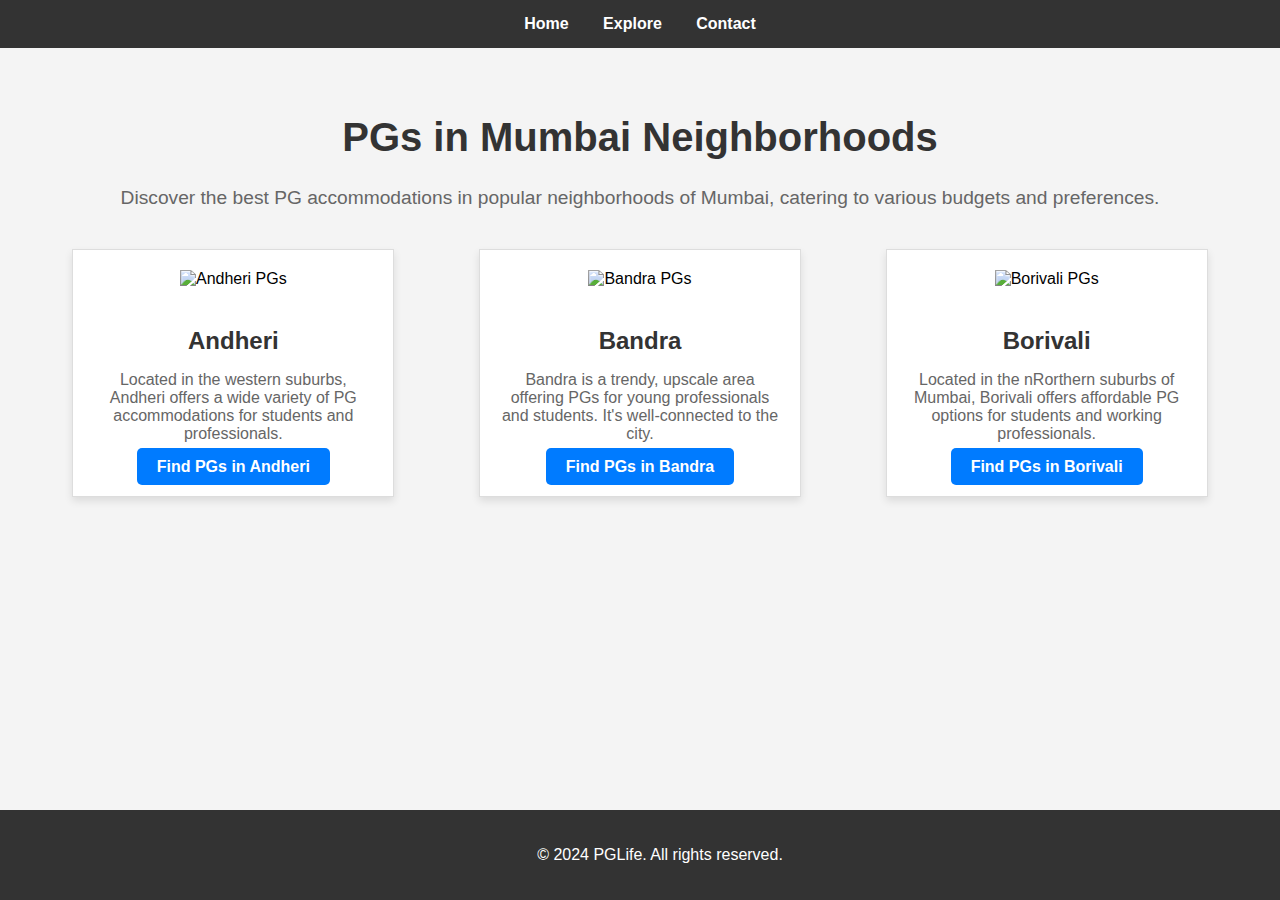
==== neighborhood.html @ 596cc0a3 "Add files via upload" ====
<!DOCTYPE html>
<html lang="en">
<head>
  <meta charset="UTF-8">
  <meta name="viewport" content="width=device-width, initial-scale=1.0">
  <meta http-equiv="X-UA-Compatible" content="ie=edge">
  <title>PGs in Mumbai | PGLife</title>
  <link rel="stylesheet" href="neighbourhood.css">
</head>
<body>
  <!-- Navigation Bar -->
  <header>
    <nav>
      <ul>
        <li><a href="index.html">Home</a></li>
        <li><a href="explore.html">Explore</a></li>
        <li><a href="contact.html">Contact</a></li>
      </ul>
    </nav>
  </header>

  <!-- PGs in Mumbai Section -->
  <section class="mumbai-pgs">
    <h1>PGs in Mumbai Neighborhoods</h1>
    <p>Discover the best PG accommodations in popular neighborhoods of Mumbai, catering to various budgets and preferences.</p>

    <!-- Neighborhoods List -->
    <div class="neighborhoods">
      <!-- Neighborhood 1: Andheri -->
      <div class="neighborhood-card">
        <img src="img/Andheri.jpg" alt="Andheri PGs" class="neighborhood-image">
        <h3>Andheri</h3>
        <p>Located in the western suburbs, Andheri offers a wide variety of PG accommodations for students and professionals.</p>
        <a href="andheri-pgs.html" class="btn">Find PGs in Andheri </a>
      </div>

      <!-- Neighborhood 2: Bandra -->
      <div class="neighborhood-card">
        <img src="img/bandra.jpg" alt="Bandra PGs" class="neighborhood-image">
        <h3>Bandra</h3>
        <p>Bandra is a trendy, upscale area offering PGs for young professionals and students. It's well-connected to the city.</p>
        <a href="bandra-pgs.html" class="btn">Find PGs in Bandra</a>
      </div>

      <!-- Neighborhood 3: Borivali -->
      <div class="neighborhood-card">
        <img src="img/borivali.jpg" alt="Borivali PGs" class="neighborhood-image">
        <h3>Borivali</h3>
        <p>Located in the nRorthern suburbs of Mumbai, Borivali offers affordable PG options for students and working professionals.</p>
        <a href="borivali-pgs.html" class="btn">Find PGs in Borivali </a>
      </div>

    
  </section>

  <!-- Footer Section -->
  <footer>
    <p>&copy; 2024 PGLife. All rights reserved.</p>
  </footer>
</body>
</html>
---- neighbourhood.css ----
/* General styling */
body {
    font-family: Arial, sans-serif;
    margin: 0;
    padding: 0;
    box-sizing: border-box;
    background-color: #f4f4f4;
  }
  
  header {
    background-color: #333;
    color: white;
    padding: 15px 0;
    text-align: center;
  }
  
  nav ul {
    list-style-type: none;
    margin: 0;
    padding: 0;
  }
  
  nav ul li {
    display: inline;
    margin: 0 15px;
  }
  
  nav ul li a {
    color: white;
    text-decoration: none;
    font-weight: bold;
  }
  
  /* Mumbai PGs Section */
  .mumbai-pgs {
    padding: 40px;
    text-align: center;
  }
  
  .mumbai-pgs h1 {
    font-size: 2.5em;
    color: #333;
  }
  
  .mumbai-pgs p {
    font-size: 1.2em;
    color: #666;
    margin-bottom: 40px;
  }
  
  /* Neighborhood Cards */
  .neighborhoods {
    display: flex;
    justify-content: space-around;
    flex-wrap: wrap;
    gap: 20px;
  }
  
  .neighborhood-card {
    background-color: #fff;
    border: 1px solid #ddd;
    padding: 20px;
    width: 280px;
    box-shadow: 0 4px 8px rgba(0, 0, 0, 0.1);
    text-align: center;
    transition: transform 0.3s ease, box-shadow 0.3s ease;
  }
  
  .neighborhood-card:hover {
    transform: scale(1.05);
    box-shadow: 0 8px 16px rgba(0, 0, 0, 0.2);
  }
  
  .neighborhood-image {
    width: 100%;
    height: 200px;
    object-fit: cover;
    margin-bottom: 15px;
  }
  
  .neighborhood-card h3 {
    font-size: 1.5em;
    margin-bottom: 10px;
    color: #333;
  }
  
  .neighborhood-card p {
    font-size: 1em;
    color: #666;
    margin-bottom: 15px;
  }
  
  .btn {
    background-color: #007BFF;
    color: white;
    padding: 10px 20px;
    text-decoration: none;
    border-radius: 5px;
    font-weight: bold;
    transition: background-color 0.3s ease;
  }
  
  .btn:hover {
    background-color: #0056b3;
  }
  
  /* Footer */
  footer {
    text-align: center;
    padding: 20px;
    background-color: #333;
    color: white;
    position: fixed;
    width: 100%;
    bottom: 0;
  }
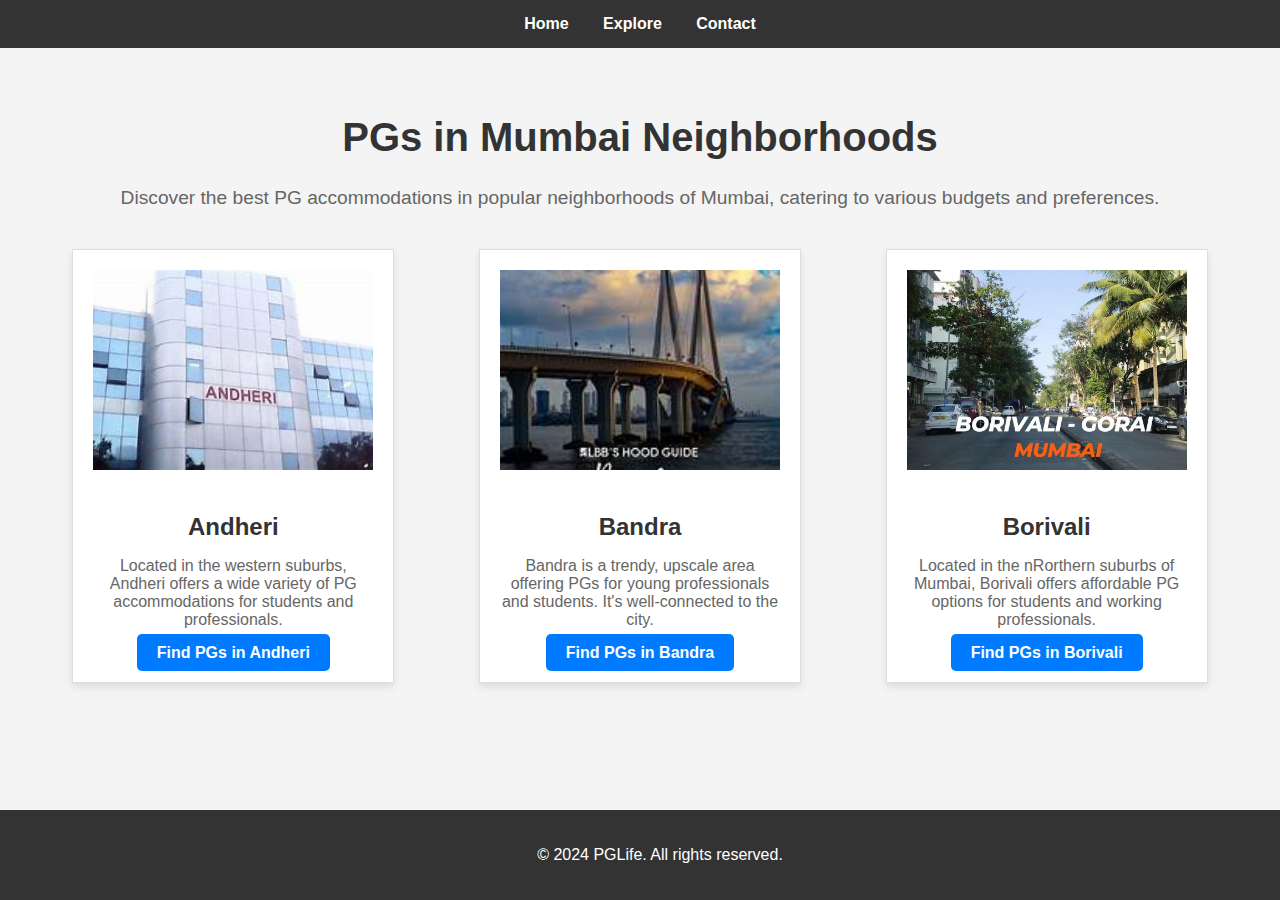
==== commit c55c3648: "Update neighborhood.html" ====
--- a/neighborhood.html
+++ b/neighborhood.html
@@ -28,7 +28,7 @@
     <div class="neighborhoods">
       <!-- Neighborhood 1: Andheri -->
       <div class="neighborhood-card">
-        <img src="img/Andheri.jpg" alt="Andheri PGs" class="neighborhood-image">
+        <img src="Andheri.jpg" alt="Andheri PGs" class="neighborhood-image">
         <h3>Andheri</h3>
         <p>Located in the western suburbs, Andheri offers a wide variety of PG accommodations for students and professionals.</p>
         <a href="andheri-pgs.html" class="btn">Find PGs in Andheri </a>
@@ -36,7 +36,7 @@
 
       <!-- Neighborhood 2: Bandra -->
       <div class="neighborhood-card">
-        <img src="img/bandra.jpg" alt="Bandra PGs" class="neighborhood-image">
+        <img src="bandra.jpg" alt="Bandra PGs" class="neighborhood-image">
         <h3>Bandra</h3>
         <p>Bandra is a trendy, upscale area offering PGs for young professionals and students. It's well-connected to the city.</p>
         <a href="bandra-pgs.html" class="btn">Find PGs in Bandra</a>
@@ -44,7 +44,7 @@
 
       <!-- Neighborhood 3: Borivali -->
       <div class="neighborhood-card">
-        <img src="img/borivali.jpg" alt="Borivali PGs" class="neighborhood-image">
+        <img src="borivali.jpg" alt="Borivali PGs" class="neighborhood-image">
         <h3>Borivali</h3>
         <p>Located in the nRorthern suburbs of Mumbai, Borivali offers affordable PG options for students and working professionals.</p>
         <a href="borivali-pgs.html" class="btn">Find PGs in Borivali </a>
